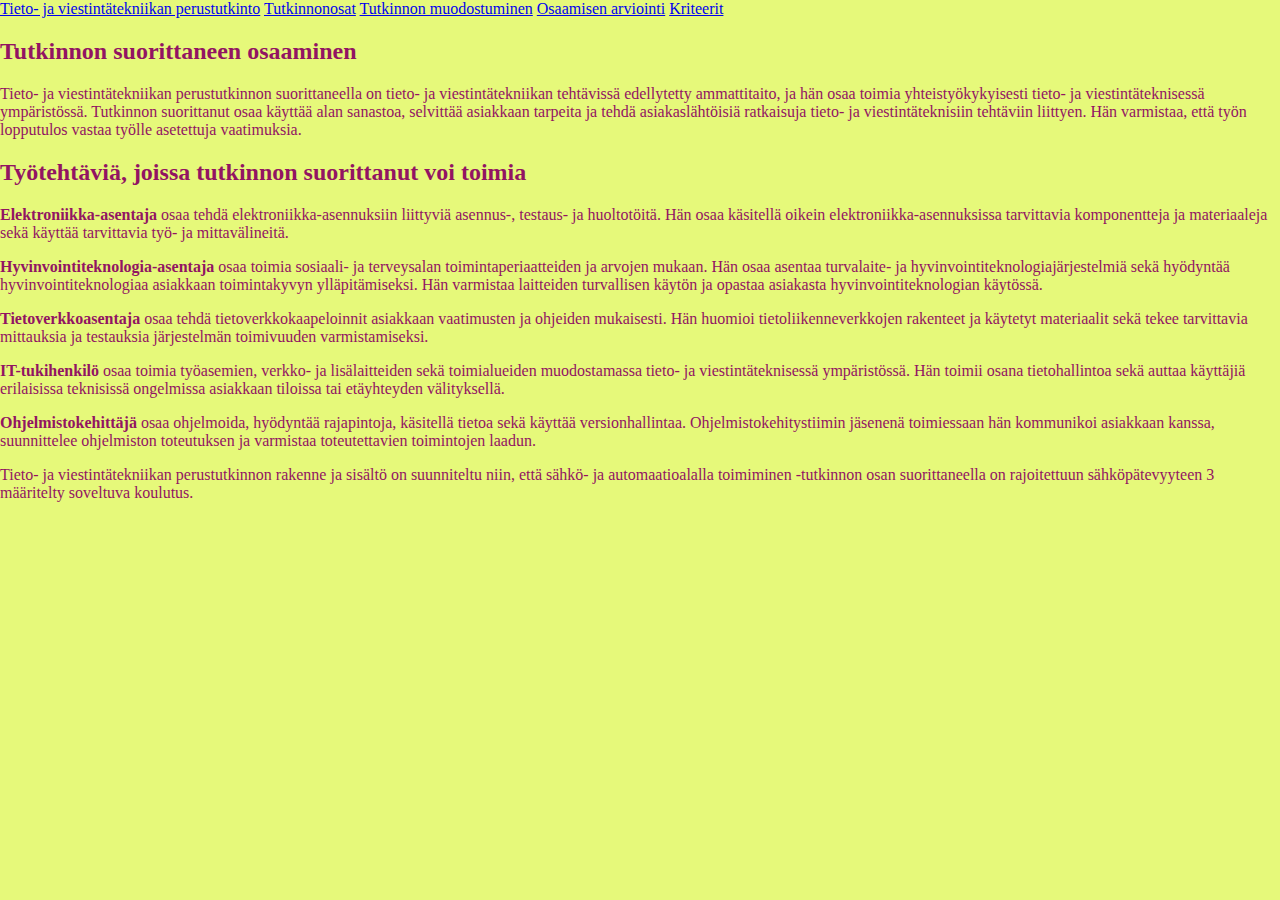
==== index.html @ b58c5e88 "jako 'sectioneihin'" ====
<!DOCTYPE html>
<html lang="fi">
<head>
    <meta charset="UTF-8">
    <meta name="viewport" content="width:device width; initial-scale:1.0">
    <title>Tieto- ja viestintätekniikan perustutkinto</title>
    <link rel="stylesheet" href="tyylit.css">
</head>
<body>
    <header>
        <nav>
            <a href="index.html">Tieto- ja viestintätekniikan perustutkinto</a>
            <a href="tutkinnonosat.html">Tutkinnonosat</a>
            <a href="tutkinnon-muodostuminen.html">Tutkinnon muodostuminen</a>
            <a href="osaamisen-arviointi.html">Osaamisen arviointi</a>
            <a href="kriteerit.html">Kriteerit</a>
        </nav>
    </header>

    <main>

        <section class="johdanto">
            <h2>Tutkinnon suorittaneen osaaminen</h2>
            <p>
                Tieto- ja viestintätekniikan perustutkinnon suorittaneella on tieto- ja viestintätekniikan 
                tehtävissä edellytetty ammattitaito, ja hän osaa toimia yhteistyökykyisesti tieto- ja 
                viestintäteknisessä ympäristössä. Tutkinnon suorittanut osaa käyttää alan sanastoa, 
                selvittää asiakkaan tarpeita ja tehdä asiakaslähtöisiä ratkaisuja tieto- ja 
                viestintäteknisiin tehtäviin liittyen. Hän varmistaa, että työn lopputulos vastaa 
                työlle asetettuja vaatimuksia.
            </p>
        </section>

        <section class="sisältö">
            <h2>Työtehtäviä, joissa tutkinnon suorittanut voi toimia</h2>
            <p><strong>Elektroniikka-asentaja</strong> osaa tehdä elektroniikka-asennuksiin liittyviä 
                asennus-, testaus- ja huoltotöitä. Hän osaa käsitellä oikein elektroniikka-asennuksissa 
                tarvittavia komponentteja ja materiaaleja sekä käyttää tarvittavia työ- ja mittavälineitä.
            </p>

            <p><strong>Hyvinvointiteknologia-asentaja</strong> osaa toimia sosiaali- ja terveysalan 
                toimintaperiaatteiden ja arvojen mukaan. Hän osaa asentaa turvalaite- ja 
                hyvinvointiteknologiajärjestelmiä sekä hyödyntää hyvinvointiteknologiaa asiakkaan 
                toimintakyvyn ylläpitämiseksi. Hän varmistaa laitteiden turvallisen käytön ja opastaa 
                asiakasta hyvinvointiteknologian käytössä.
            </p>

            <p><strong>Tietoverkkoasentaja</strong> osaa tehdä tietoverkkokaapeloinnit asiakkaan 
                vaatimusten ja ohjeiden mukaisesti. Hän huomioi tietoliikenneverkkojen rakenteet ja 
                käytetyt materiaalit sekä tekee tarvittavia mittauksia ja testauksia järjestelmän 
                toimivuuden varmistamiseksi.
            </p>

            <p><strong>IT-tukihenkilö</strong> osaa toimia työasemien, verkko- ja lisälaitteiden sekä 
                toimialueiden muodostamassa tieto- ja viestintäteknisessä ympäristössä. Hän toimii osana 
                tietohallintoa sekä auttaa käyttäjiä erilaisissa teknisissä ongelmissa asiakkaan tiloissa 
                tai etäyhteyden välityksellä.
            </p>

            <p><strong>Ohjelmistokehittäjä</strong> osaa ohjelmoida, hyödyntää rajapintoja, käsitellä 
                tietoa sekä käyttää versionhallintaa. Ohjelmistokehitystiimin jäsenenä toimiessaan hän 
                kommunikoi asiakkaan kanssa, suunnittelee ohjelmiston toteutuksen ja varmistaa 
                toteutettavien toimintojen laadun.
            </p>

            <p>Tieto- ja viestintätekniikan perustutkinnon rakenne ja sisältö on suunniteltu niin, että 
                sähkö- ja automaatioalalla toimiminen -tutkinnon osan suorittaneella on rajoitettuun 
                sähköpätevyyteen 3 määritelty soveltuva koulutus.
            </p>
        </section>

    </main>
</body>
</html>
---- tyylit.css ----
:root {
    --teksti: #921462;
    --tausta: #e6f97a;
}

* {
    box-sizing: border-box;
}

body {
    margin: 0px;
    padding: 0px;
    font-family: 'Times New Roman', Times, serif;
    background-color: var(--tausta);
    color: var(--teksti);
}
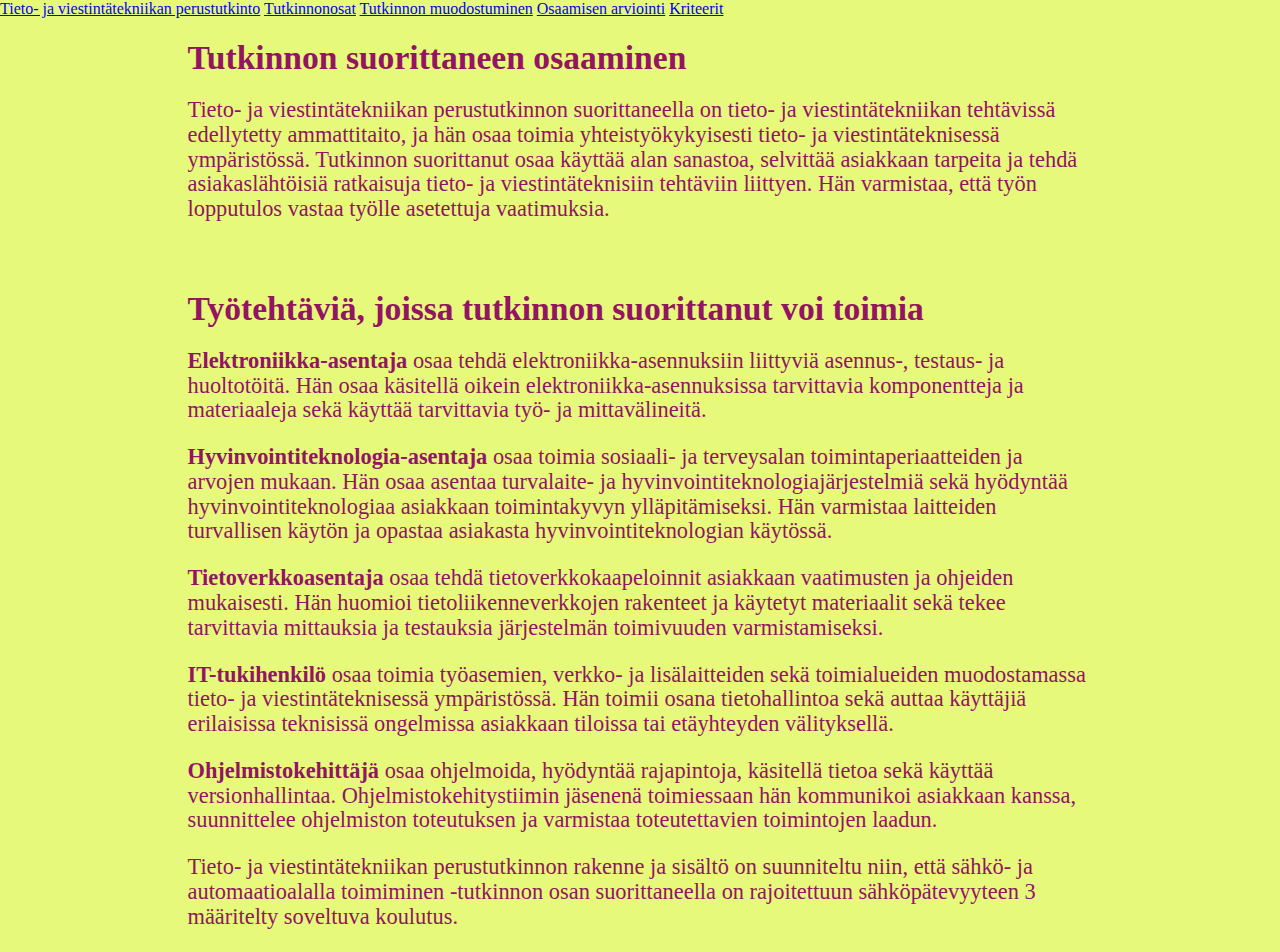
==== commit 495456ba: "tekstin muotoilua" ====
--- a/index.html
+++ b/index.html
@@ -30,6 +30,7 @@
                 työlle asetettuja vaatimuksia.
             </p>
         </section>
+        <br>
 
         <section class="sisältö">
             <h2>Työtehtäviä, joissa tutkinnon suorittanut voi toimia</h2>
--- a/tyylit.css
+++ b/tyylit.css
@@ -14,3 +14,14 @@
     background-color: var(--tausta);
     color: var(--teksti);
 }
+
+main {
+    font-size: 1.4em;
+    line-height: 1.1em;
+}
+
+section {
+    max-width: 905px;
+    width: 75%;
+    margin: 15px auto;
+}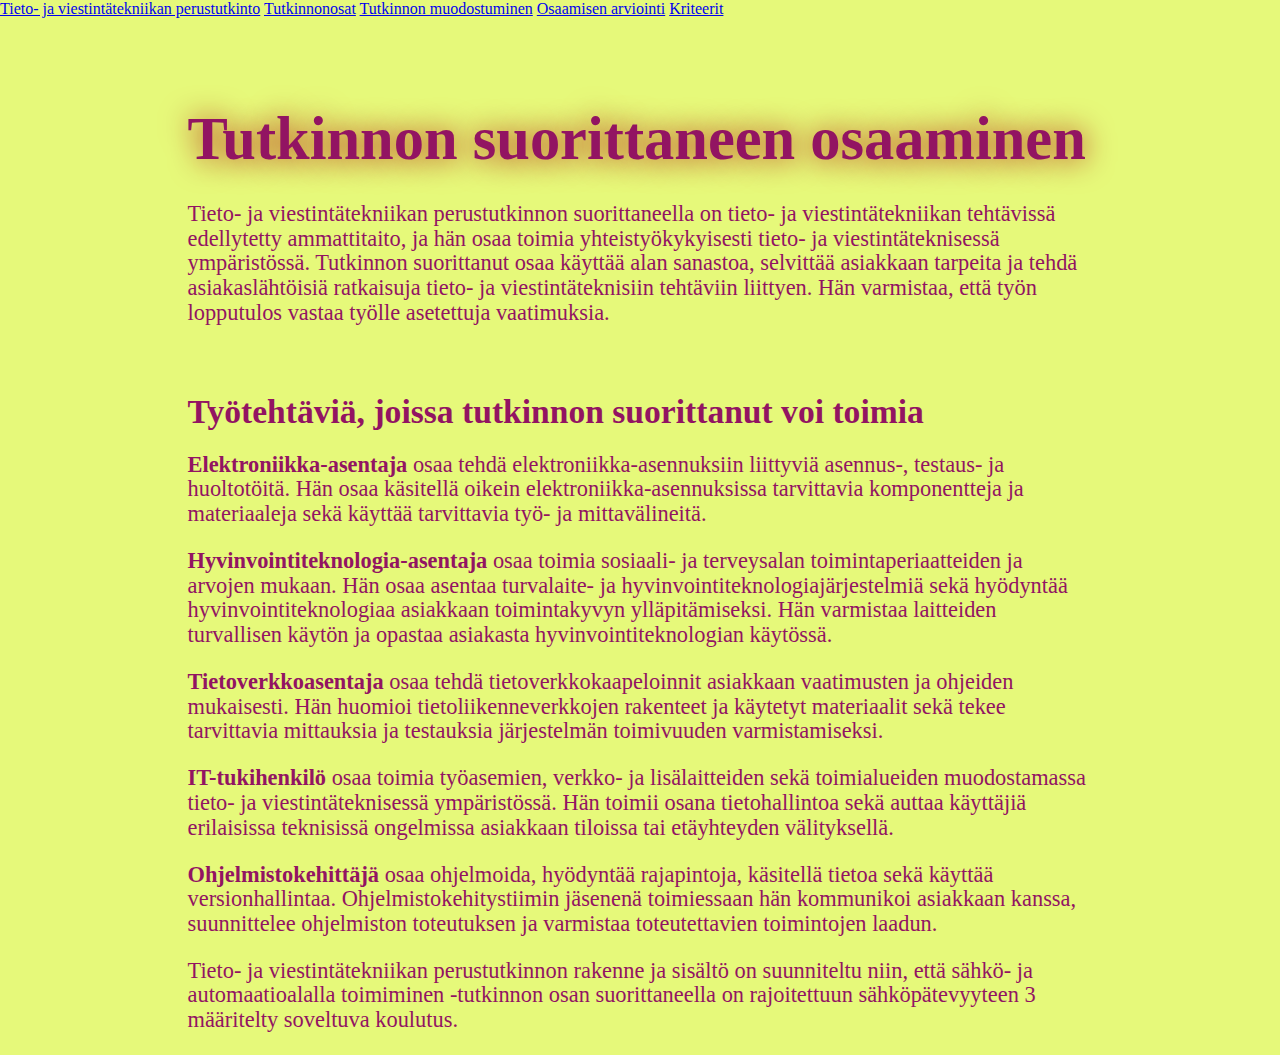
==== commit 87d91edc: "'johdannon' muotoilu" ====
--- a/index.html
+++ b/index.html
@@ -21,6 +21,9 @@
 
         <section class="johdanto">
             <h2>Tutkinnon suorittaneen osaaminen</h2>
+        </section>
+
+        <section class="sisältö">
             <p>
                 Tieto- ja viestintätekniikan perustutkinnon suorittaneella on tieto- ja viestintätekniikan 
                 tehtävissä edellytetty ammattitaito, ja hän osaa toimia yhteistyökykyisesti tieto- ja 
@@ -29,10 +32,9 @@
                 viestintäteknisiin tehtäviin liittyen. Hän varmistaa, että työn lopputulos vastaa 
                 työlle asetettuja vaatimuksia.
             </p>
-        </section>
-        <br>
+            <br>
 
-        <section class="sisältö">
+        
             <h2>Työtehtäviä, joissa tutkinnon suorittanut voi toimia</h2>
             <p><strong>Elektroniikka-asentaja</strong> osaa tehdä elektroniikka-asennuksiin liittyviä 
                 asennus-, testaus- ja huoltotöitä. Hän osaa käsitellä oikein elektroniikka-asennuksissa 
--- a/tyylit.css
+++ b/tyylit.css
@@ -1,6 +1,7 @@
 :root {
     --teksti: #921462;
     --tausta: #e6f97a;
+    --varjo: #af1e0b;
 }
 
 * {
@@ -24,4 +25,11 @@
     max-width: 905px;
     width: 75%;
     margin: 15px auto;
+}
+
+.johdanto {
+    font-size: 1.8em;
+    padding-top: 44px;
+    width: 100%;
+    text-shadow: 0px 1px 30px var(--varjo)
 }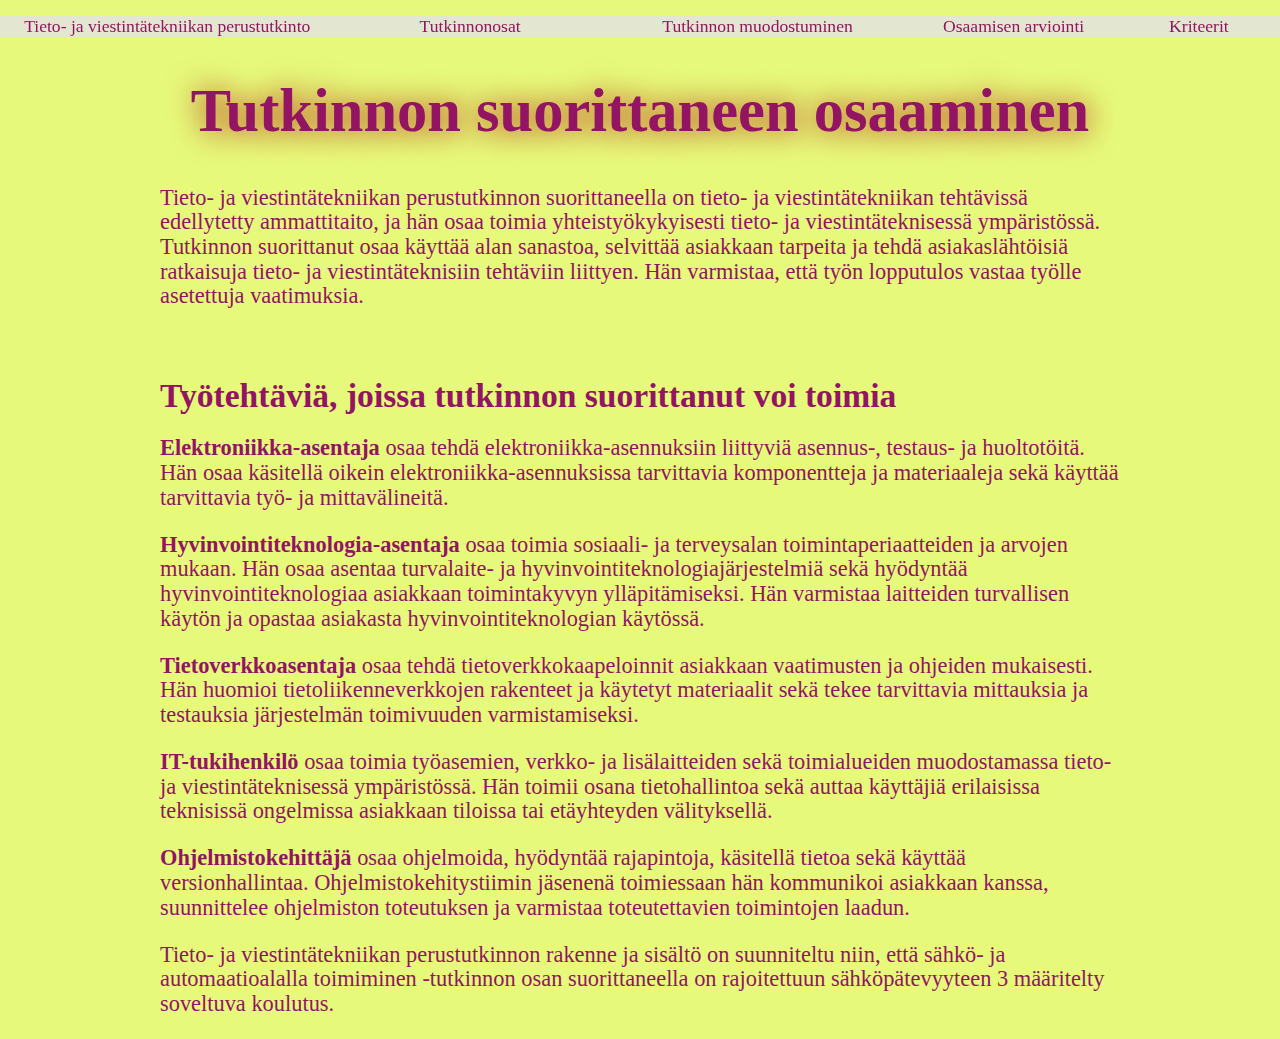
==== commit fae8efbe: "nav-osioon table, elementin säätöä" ====
--- a/index.html
+++ b/index.html
@@ -9,11 +9,15 @@
 <body>
     <header>
         <nav>
-            <a href="index.html">Tieto- ja viestintätekniikan perustutkinto</a>
-            <a href="tutkinnonosat.html">Tutkinnonosat</a>
-            <a href="tutkinnon-muodostuminen.html">Tutkinnon muodostuminen</a>
-            <a href="osaamisen-arviointi.html">Osaamisen arviointi</a>
-            <a href="kriteerit.html">Kriteerit</a>
+            <table>
+                <tr>
+                    <td><a href="index.html">Tieto- ja viestintätekniikan perustutkinto</a></td>
+                    <td><a href="tutkinnonosat.html">Tutkinnonosat</a></td>
+                    <td><a href="tutkinnon-muodostuminen.html">Tutkinnon muodostuminen</a></td>
+                    <td><a href="osaamisen-arviointi.html">Osaamisen arviointi</a></td>
+                    <td><a href="kriteerit.html">Kriteerit</a></td>
+                </tr>
+            </table>
         </nav>
     </header>
 
--- a/tyylit.css
+++ b/tyylit.css
@@ -22,14 +22,42 @@
 }
 
 section {
-    max-width: 905px;
+    max-width: 1000px;
     width: 75%;
     margin: 15px auto;
 }
 
 .johdanto {
     font-size: 1.8em;
-    padding-top: 44px;
+    padding-top: 22px;
     width: 100%;
+    text-align: center;
+    line-height: 1.2em;
     text-shadow: 0px 1px 30px var(--varjo)
+}
+
+.sisältö td {
+    min-width: 170px;
+}
+
+.piilo {
+    visibility: hidden;
+}
+
+nav table {
+    position: fixed;
+    background-color: rgba(226, 226, 226, 0.829);
+    width: 100%;
+    text-align: center;
+    border-collapse: collapse;
+}
+
+td {
+    width: 1em;
+}
+
+a {
+    color: var(--teksti);
+    text-decoration: none;
+    font-size: 1.1em;
 }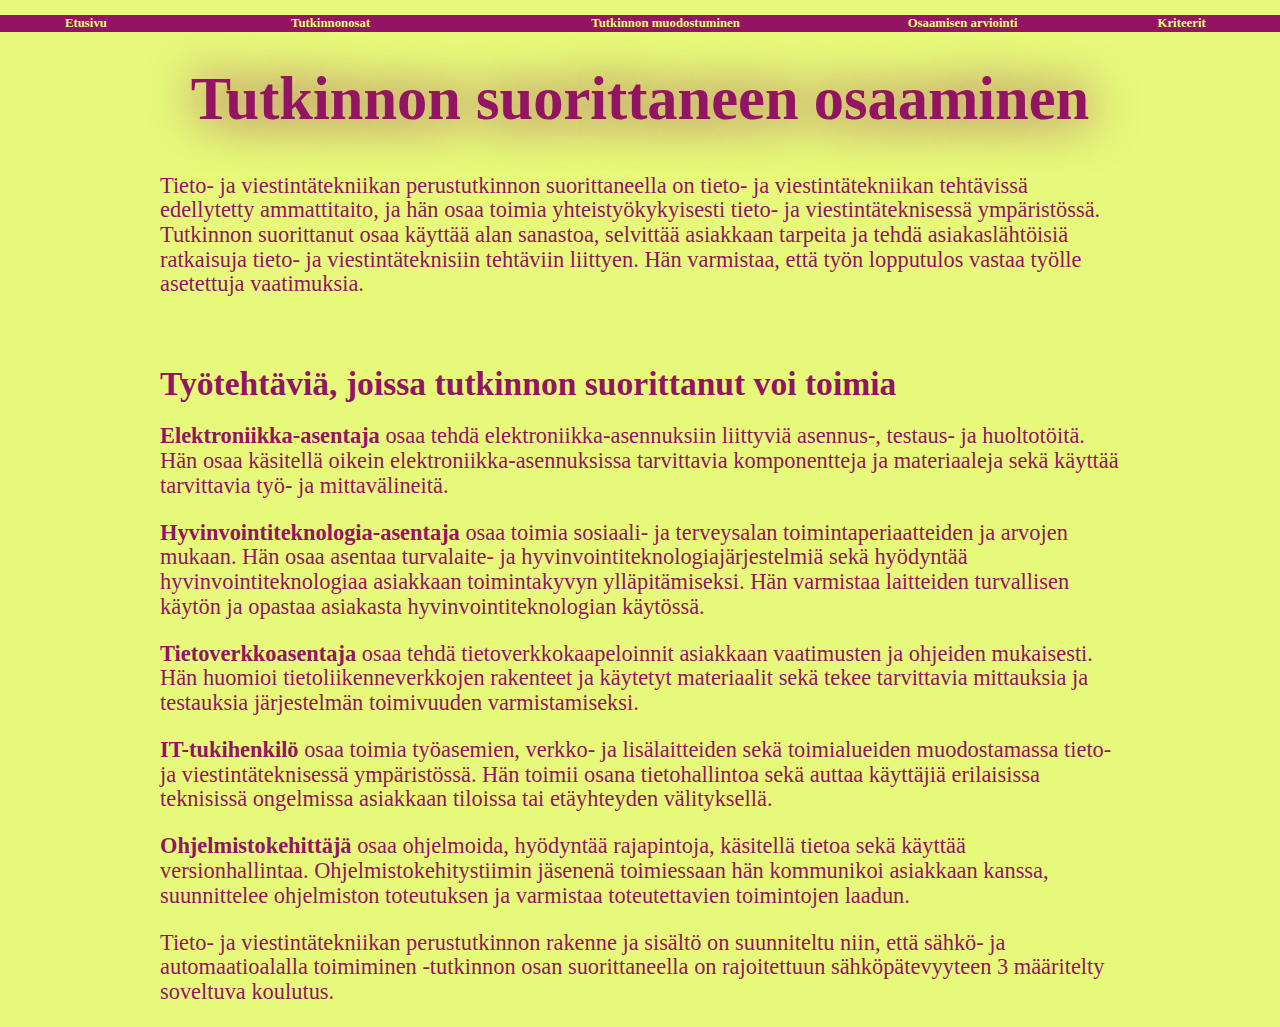
==== commit ed39c701: "etusivun nimen muutos & kriteeritaulukko kuntoon" ====
--- a/index.html
+++ b/index.html
@@ -3,7 +3,7 @@
 <head>
     <meta charset="UTF-8">
     <meta name="viewport" content="width:device width; initial-scale:1.0">
-    <title>Tieto- ja viestintätekniikan perustutkinto</title>
+    <title>Etusivu</title>
     <link rel="stylesheet" href="tyylit.css">
 </head>
 <body>
@@ -11,7 +11,7 @@
         <nav>
             <table>
                 <tr>
-                    <td><a href="index.html">Tieto- ja viestintätekniikan perustutkinto</a></td>
+                    <td><a href="index.html">Etusivu</a></td>
                     <td><a href="tutkinnonosat.html">Tutkinnonosat</a></td>
                     <td><a href="tutkinnon-muodostuminen.html">Tutkinnon muodostuminen</a></td>
                     <td><a href="osaamisen-arviointi.html">Osaamisen arviointi</a></td>
--- a/tyylit.css
+++ b/tyylit.css
@@ -1,7 +1,7 @@
 :root {
     --teksti: #921462;
     --tausta: #e6f97a;
-    --varjo: #af1e0b;
+    --solu: #3477ad;
 }
 
 * {
@@ -29,11 +29,11 @@
 
 .johdanto {
     font-size: 1.8em;
-    padding-top: 22px;
+    padding-top: 10px;
     width: 100%;
     text-align: center;
     line-height: 1.2em;
-    text-shadow: 0px 1px 30px var(--varjo)
+    text-shadow: 0px 1px 49px var(--teksti)
 }
 
 .sisältö td {
@@ -46,18 +46,24 @@
 
 nav table {
     position: fixed;
-    background-color: rgba(226, 226, 226, 0.829);
+    background-color: var(--teksti);
     width: 100%;
     text-align: center;
     border-collapse: collapse;
 }
 
-td {
+nav td {
     width: 1em;
 }
 
-a {
-    color: var(--teksti);
+nav td a {
+    display: block;
+    color: var(--tausta);
     text-decoration: none;
-    font-size: 1.1em;
+    font-size: 0.8em;
+    font-weight: bold;
+}
+
+nav td:hover {
+    background-color: var(--solu);
 }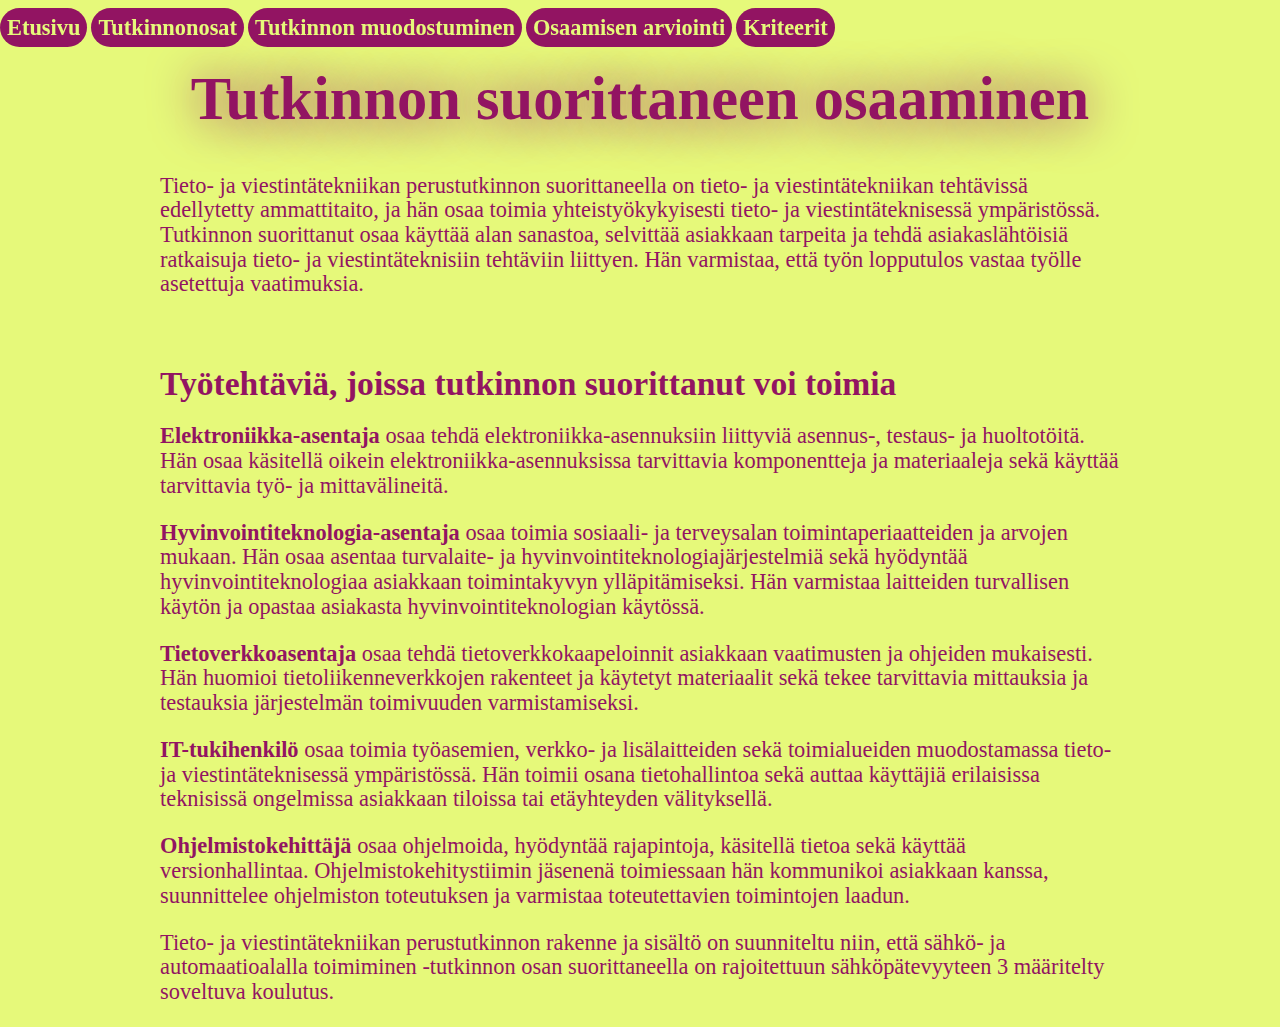
==== commit caba2b52: "lisää nav-säätöä" ====
--- a/index.html
+++ b/index.html
@@ -9,15 +9,11 @@
 <body>
     <header>
         <nav>
-            <table>
-                <tr>
-                    <td><a href="index.html">Etusivu</a></td>
-                    <td><a href="tutkinnonosat.html">Tutkinnonosat</a></td>
-                    <td><a href="tutkinnon-muodostuminen.html">Tutkinnon muodostuminen</a></td>
-                    <td><a href="osaamisen-arviointi.html">Osaamisen arviointi</a></td>
-                    <td><a href="kriteerit.html">Kriteerit</a></td>
-                </tr>
-            </table>
+            <a href="index.html">Etusivu</a>
+            <a href="tutkinnonosat.html">Tutkinnonosat</a>
+            <a href="tutkinnon-muodostuminen.html">Tutkinnon muodostuminen</a>
+            <a href="osaamisen-arviointi.html">Osaamisen arviointi</a>
+            <a href="kriteerit.html">Kriteerit</a>
         </nav>
     </header>
 
--- a/tyylit.css
+++ b/tyylit.css
@@ -44,26 +44,23 @@
     visibility: hidden;
 }
 
-nav table {
+nav {
+    display: inline-block;
     position: fixed;
-    background-color: var(--teksti);
     width: 100%;
-    text-align: center;
-    border-collapse: collapse;
 }
 
-nav td {
-    width: 1em;
+nav a {
+    text-align: center;
+    text-decoration: none;
+    font-size: 1.4em;
+    font-weight: bold;
+    color: var(--tausta);
+    background-color: var(--teksti);
+    padding: 7px;
+    border-radius: 21px;
 }
 
-nav td a {
-    display: block;
-    color: var(--tausta);
-    text-decoration: none;
-    font-size: 0.8em;
-    font-weight: bold;
-}
-
-nav td:hover {
+nav a:hover {
     background-color: var(--solu);
 }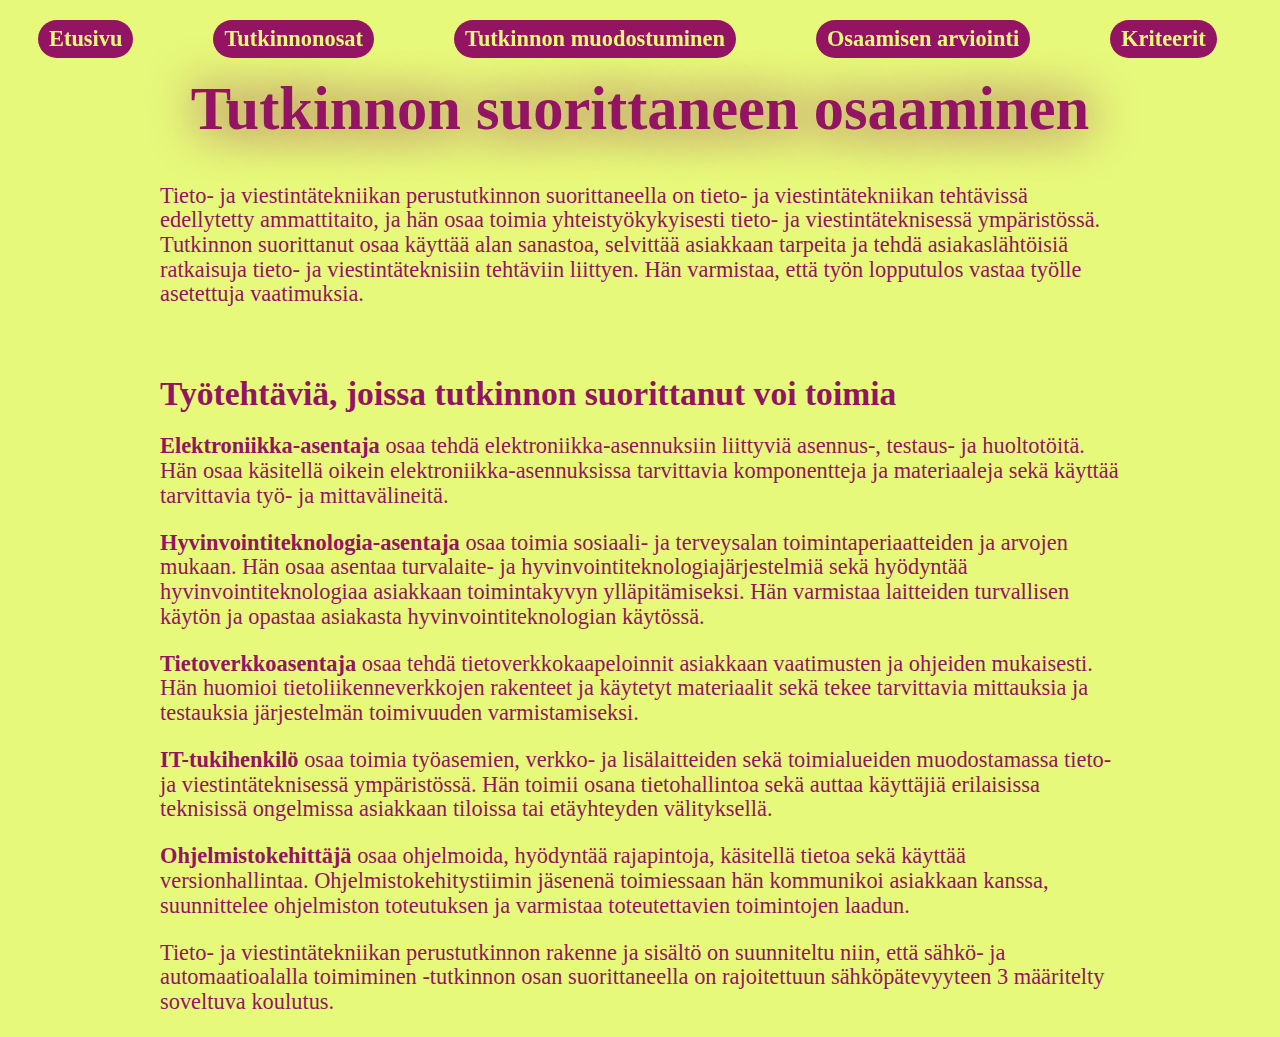
==== commit c574ccaa: "nav-palkin muutos näytön kokoa pienennettäessä" ====
--- a/index.html
+++ b/index.html
@@ -5,6 +5,7 @@
     <meta name="viewport" content="width:device width; initial-scale:1.0">
     <title>Etusivu</title>
     <link rel="stylesheet" href="tyylit.css">
+    <link rel="stylesheet" href="mobiili.css">
 </head>
 <body>
     <header>
--- a/tyylit.css
+++ b/tyylit.css
@@ -29,7 +29,7 @@
 
 .johdanto {
     font-size: 1.8em;
-    padding-top: 10px;
+    padding-top: 20px;
     width: 100%;
     text-align: center;
     line-height: 1.2em;
@@ -44,20 +44,22 @@
     visibility: hidden;
 }
 
-nav {
-    display: inline-block;
+
+header {
     position: fixed;
     width: 100%;
 }
 
 nav a {
+    display: inline-block;
     text-align: center;
     text-decoration: none;
     font-size: 1.4em;
     font-weight: bold;
     color: var(--tausta);
     background-color: var(--teksti);
-    padding: 7px;
+    padding: 6px 11px;
+    margin: 5px 38px;
     border-radius: 21px;
 }
 
--- a/mobiili.css
+++ b/mobiili.css
@@ -0,0 +1,10 @@
+@media only screen and (max-width: 800px){
+    header,
+    header nav a
+     {
+        display: block;
+        height: auto;
+        width: 100%;
+        clear: both;
+    }
+}